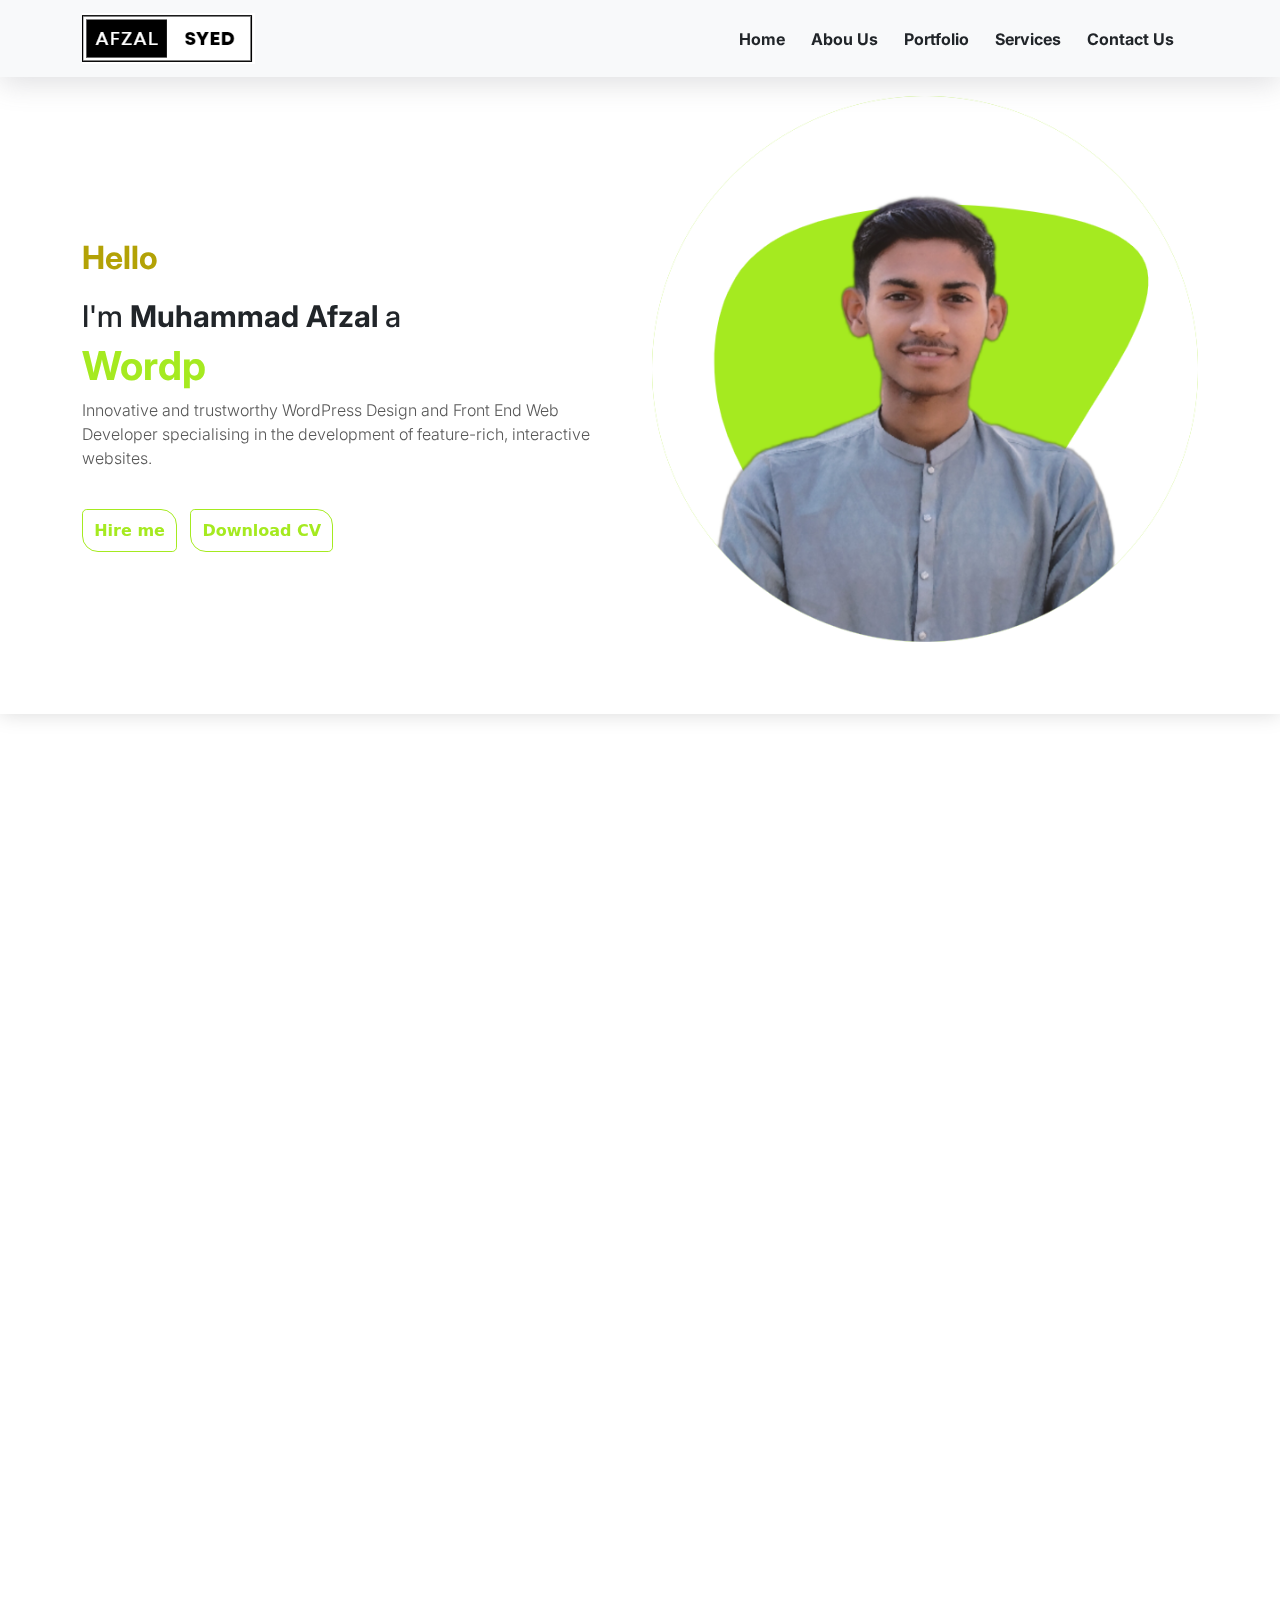
==== index.html @ a49f2d39 "Add files via upload" ====
<!DOCTYPE html>
<html lang="en">

<head>
  <meta charset="UTF-8">
  <meta http-equiv="X-UA-Compatible" content="IE=edge">
  <meta name="viewport" content="width=device-width, initial-scale=1.0">

  <!-- --------------custom css link---------------- -->
  <link rel="stylesheet" href="assets/css/style.css">
  <link rel="stylesheet" href="assets/css/madia.css">

  <!-- --------------bootstrap link---------------- -->
  <link rel="canonical" href="https://getbootstrap.com/docs/5.2/examples/navbars/">
  <link href="assets/css/bootstrap.min.css" rel="stylesheet">

  <!-- --------------animate css---------------- -->
  <link href="https://unpkg.com/aos@2.3.1/dist/aos.css" rel="stylesheet">
  <!-- --------------Google font link---------------- -->
  <link
    href="https://fonts.googleapis.com/css2?family=Inter:wght@400;500;600;700;800;900&family=Poppins:wght@400;500;600;700;800;900&family=Roboto+Slab:wght@500;600;700&family=Roboto:ital,wght@0,500;0,700;0,900;1,900&display=swap"
    rel="stylesheet">
  <!-- --------------font awosome link---------------- -->
  <link rel="stylesheet" href="https://cdnjs.cloudflare.com/ajax/libs/font-awesome/6.4.0/css/all.min.css"
    integrity="sha512-iecdLmaskl7CVkqkXNQ/ZH/XLlvWZOJyj7Yy7tcenmpD1ypASozpmT/E0iPtmFIB46ZmdtAc9eNBvH0H/ZpiBw=="
    crossorigin="anonymous" referrerpolicy="no-referrer" />
  <title>Muhammad Afzal</title>
  <link rel="shortcut icon" href="assets/images/hero img/profile-pic (9).png " type="image/x-icon">
</head>

<body>
  <header>
    <nav class="navbar navbar-expand-lg navbar-dark bg-light fixed-top" aria-label="Offcanvas navbar large">
      <div class="container">
        <a class="navbar-brand" href="index.html"><img class="w-100" src="assets/images/logo.png" alt=""></a>
        <button class="navbar-toggler" type="button" data-bs-toggle="offcanvas" data-bs-target="#offcanvasNavbar2"
          aria-controls="offcanvasNavbar2">
          <span class="fa-solid fa-bars-staggered text-dark "></span>
        </button>
        <div class="offcanvas offcanvas-end text-bg-light" tabindex="-1" id="offcanvasNavbar2"
          aria-labelledby="offcanvasNavbar2Label">
          <div class="offcanvas-header">
            <!-- <h5 class="offcanvas-title" id="offcanvasNavbar2Label">Offcanvas</h5> -->
            <img src="assets/images/Screenshot_2.png" alt="">
            <button type="button" class=" btn-close btn-close-dark" data-bs-dismiss="offcanvas"
              aria-label="Close"></button>
          </div>
          <div class="offcanvas-body">
            <ul class="navbar-nav justify-content-end flex-grow-1 pe-3 font-a">
              <li class="nav-item">
                <a class="nav-link text-dark " aria-current="page" href="index.html">Home</a>
              </li>
              <li class="nav-item">
                <a class="nav-link text-dark " href="#AboutUs">Abou Us</a>
              </li>

              <li class="nav-item">
                <a class="nav-link text-dark " aria-current="page" href="#Portfolio">Portfolio</a>
              </li>
              <li class="nav-item">
                <a class="nav-link text-dark " href="#Services">Services</a>
              </li>

              <li class="nav-item">
                <a class="nav-link text-dark " href="contact.html">Contact Us</a>
              </li>
            </ul>
            <!-- <form class="d-flex mt-3 mt-lg-0" role="search">
              <input class="form-control me-2" type="search" placeholder="Search" aria-label="Search"> 
               <button class="btn btn-outline-success" href="index.html" type="submit">Contect</button>
              
       </form>  -->
          </div>
        </div>
      </div>
    </nav>

  </header>

  <!-- =============hero section================= -->
  <div class="hero pt-5 mt-5">
    <div class="container">
      <div class="row align-items-center">
        <div class="col-lg-6  ">
          <div class="text-style " data-aos="fade-right" data-aos-offset="300" data-aos-easing="ease-in-sine">
            <p class="font-style-hello" data-aos="fade-right" data-aos-offset="300" data-aos-easing="ease-in-sine">Hello
            </p>
            <h1 class="heading font-style" data-aos="fade-right" data-aos-offset="300" data-aos-easing="ease-in-sine">
              I'm<span class="font-style "> Muhammad Afzal  </span>a </h1>
            <h3 class="font-style color-text fs-1">
              <a href="" class="typewrite nav-link  " data-period="2000"
                data-type='[ "Wordpress Developer", "Web Developer"]'>
                <span class="wrap "></span>
              </a>
            </h3>
            <p class="font-style-hero-p" data-aos="fade-right">Innovative and trustworthy WordPress Design and Front End
              Web Developer
              specialising in the development of
              feature-rich, interactive websites.</p>

            <a href="#" class="butoon" data-aos="fade-right">Hire me</a>
            <a href="assets/images/afzal.pdf" class="butoon " data-aos="fade-right" download> Download CV</a>
          </div>
        </div>
        <div class="col-lg-6 img " data-aos="fade-down">
          <img class="img-fluid mb-5 pb-4 " src="assets/images/hero img/profile-pic (8).png" alt="">
        </div>
      </div>
    </div>
  </div>
  <!-- =============About me section================= -->
  <div id="AboutUs">
    <section class="about">
      <div class="container center">
        <div class="row">
          <div class="col-lg-4 " data-aos="fade-right">
            <div class="yearOf">
              <p class="preyear">08</p>
              <p class="yearOfEx ">Years of Experience</p>
              <div class="row">
                <div class="col-12">
                  <div class="client">
                    <span class="fs-1 fw-bold">100%</span>
                    <span class="fs-6 fw-bold">Clients Satisfections</span>
                  </div>
                </div>
              </div>
            </div>
          </div>
          <div class="col-lg-2 "></div>

          <div class="col-lg-6 " data-aos="fade-left">
            <h2 class="my-advantage-font">My Advantage</h2>
            <p class="my-avantage-pre">Must explain to you how all this mistaken idea of denouncing pleasure and
              praising
              pain was born and I will
              give you a complete account the system and expound the actual and praising pain was born
            </p>

            <div class="row" data-aos="fade-left">
              <div class=" col-6 col-lg-4 col-xl-4 col-xxl-4 col-md-4">
                <div class="figma bg-light py-5 text-center rounded-4 my-2">
                  <h3 class="fimga-font">30%</h3>
                  <p>Figma</p>
                </div>
              </div>

              <div class="col-6 col-lg-4 col-xl-4 col-xxl-4 col-md-4" data-aos="fade-left" data-aos-duration="600">
                <div class="WordPress  bg-light py-5 text-center rounded-4 my-2">
                  <h3 class="fimga-font">50%</h3>
                  <p>WordPress</p>
                </div>
              </div>

              <div class="col-6 col-lg-4 col-xl-4 col-xxl-4 col-md-4" data-aos="fade-left">
                <div class="web-dev bg-light py-5 text-center rounded-4 my-2">
                  <h3 class="fimga-font">60%</h3>
                  <p>Web Developer</p>
                </div>
              </div>


              <!-- <div class="row"> -->
              <div class="col-6 col-lg-4 col-xl-4 col-xxl-4 col-md-4" data-aos="fade-left">
                <div class="ms-office bg-light py-5 text-center rounded-4 my-2">
                  <h3 class="fimga-font">80%</h3>
                  <p>Ms Office</p>
                </div>
              </div>

              <div class="col-6 col-lg-4 col-xl-4 col-xxl-4 col-md-4" data-aos="fade-left">
                <div class="canva bg-light py-5 text-center rounded-4 my-2">
                  <h3 class="fimga-font"> 90%</h3>
                  <p>Canva</p>
                </div>
              </div>

              <div class="col-6 col-lg-4 col-xl-4 col-xxl-4 col-md-4" data-aos="fade-left">
                <div class="blog bg-light py-5 text-center rounded-4 my-2">
                  <h3 class="fimga-font">65%</h3>
                  <p>Blog</p>
                </div>
              </div>
              <!-- </div> -->
            </div>

          </div>
        </div>

      </div>
  </div>
  </div>
  </section>




  <!-- =============popler services================= -->

  <section class="PopularServices" id="Services">
    <div class="row text-center">
      <div class="col-lg-12">
        <h2 class="Popular" data-aos="fade-right" data-aos-offset="300" data-aos-easing="ease-in-sine">Popular Services
        </h2>
        <p class="Popularp" data-aos="fade-right" data-aos-offset="300" data-aos-easing="ease-in-sine">Must explain to
          you
          how all this mistaken idea of denouncing pleasure born and give you a
          complete account the
          system</p>
        <button class="button" id="btn" data-aos="fade-up">Development</button>
        <button class="button" data-aos="fade-up">WordPress</button>
        <button class="button my-2" data-aos="fade-up">Poster</button>

      </div>
    </div>

    <div class="container">
      <div class="row">
        <div class="col-lg-4  col-xl-4 col-md-12 col-sm-12 col-xxl-4">
          <div class="box" data-aos="zoom-in-down">
            <div class="ico">
              <i class="fa-solid fa-pen-nib"></i>
            </div>
            <h3 class="boxtile">WordPress</h3>
            <p class="boxpre">Explain to you how all this mistaken idea of denouncing pleasure born and give you
              complete
              account the
              system.</p>
            <a href="Learn More" class="lernmore">Learn More</a>
          </div>
        </div>

        <div class="col-lg-4  col-xl-4 col-md-12 col-sm-12 col-xxl-4">
          <div class="box" data-aos="zoom-in-down">
            <div class="ico">
              <i class="fa-solid fa-pen-nib"></i>
            </div>
            <h3 class="boxtile">Web Developer</h3>
            <p class="boxpre">Explain to you how all this mistaken idea of denouncing pleasure born and give you
              complete
              account the
              system.</p>
            <a href="Learn More" class="lernmore">Learn More</a>
          </div>
        </div>

        <div class="col-lg-4 col-xl-4 col-md-12 col-sm-12 col-xxl-4">
          <div class="box" data-aos="zoom-in-down">
            <div class="ico">
              <i class="fa-solid fa-pen-nib"></i>
            </div>
            <h3 class="boxtile">Digital Markiting</h3>
            <p class="boxpre">Explain to you how all this mistaken idea of denouncing pleasure born and give you
              complete
              account the
              system.</p>
            <a href="Learn More" class="lernmore">Learn More</a>
          </div>
        </div>
      </div>
    </div>
    </div>
  </section>
  <!-- =============portfolio section================= -->

  <section id="Portfolio" data-aos="fade-right">


    <div class="container">
      <div class="row text-center">
        <div class="col-12">
          <p class="portf" data-aos="fade-right">Portfolio</p>
          <h2 class="my-work" data-aos="fade-right">MY WORK</h2>
        </div>
      </div>

      <div class="row my-5">
        <div class="col-lg-2">
          <button class="work-btn " data-aos="fade-right">Front End</button>
        </div>

        <div class="col-lg-2">
          <button class="work-btn word-word" data-aos="fade-right">WordPress</button>
        </div>

        <div class="col-lg-2">
          <button class="work-btn work-post-btn" data-aos="fade-right">Post</button>
        </div>


      </div>
      <div class="row my-4">
        <div class="col-lg-4 mt-4"  data-aos="fade-right">
          <div class="card">
            <div class="card-header text-center">
              <a href="https://afzalrehman.github.io/login-form/" target="_blank"><img src="assets/images/login.jpg" class="img-fluid " alt=""></a>
              <h2 class="huner">Login & Sign Up Form</h2>
              <a href="https://afzalrehman.github.io/login-form/" target="_blank" class="click my-5">Click ME</a>
            </div>
          </div>
        </div>
        
        <div class="col-lg-4 mt-4"  data-aos="fade-right">
          <div class="card">
            <div class="card-header text-center">
              <a href="https://afzalrehman.github.io/huner-website/" target="_blank"><img src="assets/images/Fasti1.jpg" class="img-fluid" alt=""></a>
              <h2 class="huner ">Huner Website</h2>
              <a href=" https://afzalrehman.github.io/huner-website/" target="_blank" class="click my-5">Click ME</a>
            </div>
          </div>
        </div>


        <div class="col-lg-4 mt-4"  data-aos="fade-right">
          <div class="card">
            <div class="card-header text-center">
              <a href="index.html" target="_blank"><img src="assets/images/Portfolio.jpg" class="img-fluid" alt=""></a>
              <h2 class="huner">Portfolio Website</h2>
              <a href="index.html" target="_blank" class="click my-5">Click ME</a>
            </div>
          </div>
        </div>
      </div>
    </div>
    <!-- =============here me section================= -->

    <section class="hereme "  data-aos="fade-right">
      <div class="row my-5 pt-5 ">
        <div class="col-10 here">
          <div class="row ">
            <div class="col-lg-6 ">
              <h2 class="here-font">Send me a message and make something together.</h2>
            </div>
            <div class="col-lg-6">
              <a href="contact.html" class="contact">Contact Us</a>
            </div>
          </div>
        </div>
      </div>
    </section>
    <!-- =============footer section================= -->
    <footer class="footer bg-dark ">
      <div class="container ">
        <div class="row pt-5 py-5 mt-5 ">
          <div class="col-lg-3 pt-5">
            <img src="assets/images/logo.png" class="pb-4" alt="">
            <p>Welcome and open yourself to your truest love this year with us! With the Release Process</p>
            <a href="#"><i class="fa-brands fa-facebook fs-3 px-2 footerN"></i></a>
            <a href="#"><i class="fa-brands fa-instagram fs-3 px-2 footerN"></i></a>
            <a href="#"> <i class="fa-brands fa-linkedin fs-3 px-2 footerN"></i></a>
          </div>

          <div class="col-lg-3  pt-5">
            <h3 class="pb-4">Navigation</h3>
            <a href="#AboutUs" class="footerN">
              <p>- About Us</p>
            </a>
            <a href="#Portfolio" class="footerN">
              <p>- Portfolio</p>
            </a>
            <a href="#Service" class="footerN">
              <p>- Services</p>
            </a>
            <a href="contact.html" class="footerN">
              <p>- Contact Us</p>
            </a>

          </div>

          <div class="col-lg-3 pt-5 ">
            <h3 class="pb-4">All Services</h3>
            <p>- Web Design</p>
            <p>- Web Development</p>
            <p>- Digital Marketing</p>
            <p>- WordPress</p>

          </div>

          <div class="col-lg-3 pt-5">
            <h3 class="pb-4">Newsletter</h3>
            <p>Must explain to you how all this mistaken idea pleasure born and give you a complete account.</p>
            <input type="search" class="form-control border-0 " placeholder="Email*">

          </div>
        </div>
      </div>

      <div class="row text-center bg-black py-2 pt-3 ">
        <p>Copyright © 2023 Muhammad Afzal. All rights reserved.</p>
      </div>
    </footer>

    <!-- =============hero section================= -->
    <!-- =============hero section================= -->
    <!-- =============hero section================= -->



    <script src="https://unpkg.com/aos@2.3.1/dist/aos.js"></script>
    <script src="assets/js/main.js"></script>
    <script src="assets/js/bootstrap.bundle.min.js"></script>
</body>

</html>
---- assets/css/style.css ----
body {
  /* padding-bottom: 20px; */
  overflow: hidden;
}

html {
  overflow: auto;
}

.navbar {
  margin-bottom: 20px;
}

.bd-placeholder-img {
  font-size: 1.125rem;
  text-anchor: middle;
  -webkit-user-select: none;
  -moz-user-select: none;
  user-select: none;
}

@media (min-width: 768px) {
  .bd-placeholder-img-lg {
    font-size: 3.5rem;
  }
}

.b-example-divider {
  height: 3rem;
  /* background-color: rgba(0, 0, 0, .1); */
  background-color: white;
  border: solid rgba(0, 0, 0, .15);
  border-width: 1px 0;
  box-shadow: inset 0 .5em 1.5em rgba(0, 0, 0, .1), inset 0 .125em .5em rgba(0, 0, 0, .15);
}



.b-example-vr {
  flex-shrink: 0;
  width: 1.5rem;
  height: 100vh;
}

.bi {
  vertical-align: -.125em;
  fill: currentColor;
}

.nav-scroller {
  position: relative;
  z-index: 2;
  height: 2.75rem;
  overflow-y: hidden;
}

.nav-scroller .nav {
  display: flex;
  flex-wrap: nowrap;
  padding-bottom: 1rem;
  margin-top: -1px;
  overflow-x: auto;
  text-align: center;
  white-space: nowrap;
  -webkit-overflow-scrolling: touch;
}

.fa-solid {

  font-size: 2rem;
}

.font-a li a {
  font-family: 'Inter', sans-serif;
  font-weight: bold;
  margin-left: 10px;
}

.font-a li a:hover {
  color: white !important;
  background-color: #59C378;
  border-radius: 10px;
}

nav {
  box-shadow: rgba(100, 100, 111, 0.2) 0px 7px 29px 0px;
}

/* ------------hero-------- */
.font-style {
  font-family: 'Inter', sans-serif;
  font-size: 3.2rem;
  font-weight: 700;
  /* line-height: 90px; */
}

.heading {
  font-size: 50px;
  font-weight: 500;
  font-family: 'Inter', sans-serif;
}

.font-style-hello {
  font-family: 'Inter', sans-serif;
  font-size: 2rem;
  font-weight: 700;
  color: #b3a206;

}

.font-style-hero-p {
  color: #585858;
  font-weight: 300;
  font-size: 1rem;
  font-family: 'Inter', sans-serif;
  /* line-height: 33px; */

}

.color-text {
  color: #A5EA20;

}

.butoon {
  /* color: #A5EA20; */
  border: 1px solid #A5EA20;
  /* background-color: #A5EA20; */
  /* outline: #A5EA20; */
  padding: 0.7rem;
  text-decoration: none;
  color: #A5EA20;
  border-radius: 0.3rem 1rem;
  margin-right: 0.5rem;
  line-height: 90px;
  font-weight: bold;
}

.butoon:hover {
  border: 1px solid white;
  padding: 0.7rem;
  background-color: #A5EA20;
  color: white;

}

.hero {
  /* background-color: #f5f5f5; */
  margin: 0;
  padding: 0;
  /* background: linear-gradient(0.25turn, #ffe9e9, #f0f0f0); */
  box-shadow: rgba(0, 0, 0, 0.15) 0px 0px 20px 0px;
}

/* --------------yearOf------------- */
.yearOf {
  background-color: #FFFFFF;
  box-shadow: rgba(149, 157, 165, 0.2) 0px 8px 24px;
  /* margin-top: 6rem; */
  height: 27rem;
  border-radius: 0.4rem;
  text-align: center;
  /* transform: translateY(50%); */
  /* width: 20rem; */
}

/* .about {
  height: 55rem;
  background: linear-gradient(0.25turn, #eeeeee, #fad7d7);

} */

.preyear {
  font-size: 140px;
  font-family: 'Inter', sans-serif;
  font-weight: 700;
  line-height: 135px;
  padding-top: 5rem;
  color: #dfca08;
  margin-top: 13vh;

}

.yearOfEx {
  font-size: 18px;
  font-weight: 400;
  color: #585858;

}

.client {
  margin-left: 11rem;
  width: 90%;
  background-color: #FAFAFA;
  border-radius: 10px;
  color: white;
  padding: 20px 0px;
  color: #59c378;
  font-size: 45px;
  border-width: 4px;
  border-style: solid;
  border-image:
    linear-gradient(to bottom,
      rgb(0, 255, 85),
      rgba(0, 0, 0, 0)) 0 100%;

  line-height: 50px;
  font-family: 'Inter', sans-serif;
}

.my-advantage-font {
  font-family: 'Inter', sans-serif;
  font-size: 48px;
  line-height: 58px;
  font-weight: 600;
  color: #202020;
  padding-bottom: 50px;

}


.my-advantage-font::after {
  content: "";
  background: #87faaa;
  display: block;
  width: 346px;
  height: 10px;
  margin: -20px 0px;
}

.my-avantage-pre {
  font-weight: 400;
  font-size: 16px;
  line-height: 29px;
  color: #888888;
  font-family: 'Inter', sans-serif;
  padding-bottom: 20px;
}

.figma {

  border-left: 1px solid rgba(255, 226, 62, 0.534);
  border-top: 1px solid rgb(255, 246, 122);
  border-width: 3px;
  font-family: 'Inter', sans-serif;
  font-weight: 400;
  font-size: 14px;

}

.figma p {
  color: rgb(211, 197, 3);
  font-weight: bold;
}

.fimga-font {
  font-family: Helvetica Neue, Arial, sans-serif;
  font-size: 35px;
  font-weight: 700;

}

.center {
  padding-top: 8rem;
  padding-bottom: auto;
  height: 55rem;
}

.WordPress {
  border-left: 1px solid #62cafd;
  border-top: 1px solid #00A9FF;
  border-width: 3px;
  font-family: 'Inter', sans-serif;
  font-weight: 400;
  font-size: 14px;
}

.WordPress p {
  color: #00A9FF;
  font-weight: bold;
}

.web-dev {
  border-left: 1px solid rgba(255, 68, 62, 0.534);
  border-top: 1px solid rgb(255, 122, 122);
  border-width: 3px;
  font-family: 'Inter', sans-serif;
  font-weight: 400;
  font-size: 14px;
}

.web-dev p {
  color: rgb(255, 122, 122);
  font-weight: bold;
}

.ms-office {
  border-left: 1px solid #59C378;
  border-top: 1px solid #59C378;
  border-width: 3px;
  font-family: 'Inter', sans-serif;
  font-weight: 400;
  font-size: 14px;
}

.ms-office p {
  color: #59C378;
  font-weight: bold;
}

.canva {
  border-left: 1px solid #BF5AFC;
  border-top: 1px solid #BF5AFC;
  border-width: 3px;
  font-family: 'Inter', sans-serif;
  font-weight: 400;
  font-size: 14px;
}

.canva p {
  color: #BF5AFC;
  font-weight: bold;
}

.blog {
  border-left: 1px solid #73ff8a;
  border-top: 1px solid #73ff7a;
  border-width: 3px;
  font-family: 'Inter', sans-serif;
  font-weight: 400;
  font-size: 14px;

}

.blog p {
  color: #73ff7a;
  font-weight: bold;
}

/* -----------------popoler serveces--------------------- */
/* .PopularServices {
  background: #FFF9E4;
  height: 54rem;
} */

.Popular {
  font-size: 48px;
  font-family: 'Inter', sans-serif;
  font-weight: 700;
  /* margin-top: 90px; */
  margin-bottom: 30px;

}

.Popular::after {
  content: "";
  background: #87faaa;
  display: block;
  width: 400px;
  height: 15px;
  margin: -20px auto;
}


.button {
  width: 50px;
  outline: none;
  border: 2px solid #8f8f8f;
  height: 50px;
  border-radius: 40px;
  font-size: 22px;
  font-family: 'Inter', sans-serif;
  font-weight: 700;
  background: none;
  margin-left: 20px;
  transition: 1s;

}

.button:hover {
  background-color: #59C378;
  color: white;
}

.Popularp {
  font-weight: 400;
  font-size: 16px;
  line-height: 29px;
  color: #888888;
  font-family: 'Inter', sans-serif;
  padding-bottom: 20px;
  width: 100%;
  padding: 20px 30%;
  text-align: center;

}

.ico {
  width: 30%;
  height: 100px;
  box-shadow: rgba(0, 0, 0, 0.35) 0px 5px 15px;
  border-radius: 100%;
  text-align: center;
  line-height: 100px;
  margin-left: 36%;
  margin: 40px 36% 30px;
  transition: 0.5s;

}

.ico:hover {
  background-color: #59C378;
  color: white;
}

.box {
  width: 100%;
  padding: 0 0 3rem 0;
  text-align: center;
  border-radius: 10px;
  border: 2px solid #E7E2E2;
  margin-top: 60px;
}

.boxtile {
  font-size: 20px;
  line-height: 20px;
  font-weight: 700;
  font-family: 'Inter', sans-serif;
}

.boxpre {
  font-size: 14px;
  line-height: 25px;
  color: #888888;
  font-weight: 400;
  padding-top: 10px;
  margin: 0px 35px;
}

.box a {
  font-family: 'Inter', sans-serif;
  font-size: 15px;
  line-height: 50px;
  font-weight: 700;
  text-decoration: none;
  color: black;

}

/* ===== Porfolio ====== */
.work-btn {
  width: 11.2rem;
  height: 3rem;
  /* background-color: #59C378; */
  color: black;
  border-radius: 30px;
  font-size: 18px;
  outline: #59C378;
  border: 2px solid #59C378;
  font-weight: 700;
  /* margin-left: 0px; */
}

.work-btn:hover {
  background-color: #59C378;
  color: white;
}

.click {
  background-color: #59C378;
  padding: 10px 40px;
  border: none;
  border-radius: 20px;
  color: white;
  font-family: 'Inter', sans-serif;
  text-decoration: none;
  position: relative;
  top: 20px;
  transition: 0.3s;
}

.click:hover{
    transform: scale(0.1);
    background-color: #04aa36;
    font-weight: bold;
}
.huner {
  font-family: 'Inter', sans-serif;
  font-size: 16px;
  padding-top: 20px;
}

.portf {
  color: #59C378;
  font-size: 16px;
  font-weight: 500;
  margin-top: 100px;
}

.my-work {
  font-size: 40px;
  font-weight: 700;
  margin-bottom: 100px;
}

.my-work::after {
  content: "";
  background-color: #59C378;
  width: 200px;
  height: 15px;
  display: block;
  margin: -20px auto;
}

/* ------------here me section----------- */
.contact {
  text-decoration: none;
  padding: 17px 45px;
  background: #ffffff;
  color: black;
  font-weight: bold;
  position: relative;
  border-radius: 10px;
  top: 140px;
  left: 230px;
}

.here-font {
  font-size: 45px;
  line-height: 60px;
  font-weight: 700;
  color: white;
  margin: 80px 30px 0;
  font-family: 'Inter', sans-serif;

}

.here {
  background-color: #59C378;
  height: 350px;
  border-radius: 10px;
  /* margin-top: 20px; */
  position: relative;
  top: 100px;
}

/* ------------------footer------------ */
.footer {
  color: white;
}

.footerN {
  text-decoration: none;
  color: white;
}

.footerN:hover {
  color: #59C378;
}


/* ----------------------------contact us--------------------- */
#contact {
  background-image: url(../images/Contact\ us.jpg);
  width: 100%;
  height: 60vh;
  background-position: center;
  background-size: cover;
  background-repeat: no-repeat;
  position: relative;
}

#contact::after {
  position: absolute;
  content: "";
  background-color: rgba(0, 0, 0, 0.65);
  width: 100%;
  height: 60vh;

}

.heading1 {
  position: absolute;
  top: 49%;
  z-index: 1;
  color: #ffffff;
  font-family: 'Roboto Slab', serif;
  font-weight: 32px;
  word-spacing: 3px;
  letter-spacing: 2px;
}

.Home-contact {
  position: absolute;
  top: 65%;
  z-index: 1;
  color: #ffffff;
  font-family: 'Roboto Slab', serif;
  font-weight: 32px;
  word-spacing: 3px;
  letter-spacing: 2px;
  text-decoration: none;
  font-size: 16px;

}

/* --------------Contact box------------------- */
.contact-title {
  font-size: 30px;
  font-family: 'Roboto Slab', serif;
  line-height: 36px;
  font-weight: 500;
}

.contact-pre {
  font-family: 'Roboto Slab', serif;
  color: #888888;
  font-size: 16px;
  font-weight: 400;
  line-height: 29px;
}

.contact-icon {
  background-color: rgb(54, 54, 54);
  color: #59C378;
  width: 90px;
  height: 90px;
  border-radius: 100%;
  margin-top: 30px;
  padding-top: 30px;

}


.qution-title {
  font-size: 35px;
  font-family: 'Inter', sans-serif;
  font-weight: 700;
  margin-top: 100px;

}

.qution-text {
  font-family: 'Inter', sans-serif;
  font-size: 16px;
  font-weight: 400;
  color: #888888;
  margin-bottom: 100px;
}

.input-btn {
  outline: #59C378;
  border: 1px solid #59C378;
  height: 40px;
  border-radius: 6px;

}

.input-btn:hover {
  outline: 1px solid #59C378;
}

.input-text {
  outline: #59C378;
  border: 1px solid #59C378;
  height: 140px;
  border-radius: 6px;
  width: 100%;
}

/* .messge-btn {
  width: 200px;
  height: 50px;
  margin: 10px 45%;
} */
---- assets/css/madia.css ----
@media only screen and (min-width:0px) and (max-width:320px) {
    .font-style {
        font-size: 30px;

    }

    .Popular::after {
        content: "";
        background: #87faaa;
        display: block;
        width: 73%;
        height: 10px;
        margin: -20px auto;
    }

    .my-advantage-font::after {
        content: "";
        background: #87faaa;
        display: block;
        width: 83%;
        height: 10px;
        margin: -20px 0px;
    }

    .about {
        height: 110rem;
        background: linear-gradient(0.25turn, #eeeeee, #fad7d7);

    }

    .work-btn {
        width: 7.2rem;
        height: 3rem;
        color: black;
        border-radius: 30px;
        font-size: 18px;
        outline: #59C378;
        border: 2px solid #59C378;
        font-weight: 700;
        margin-left: 20px;
    }

    .word-word {
        width: 7.2rem;
        height: 3rem;
        color: black;
        border-radius: 30px;
        font-size: 18px;
        outline: #59C378;
        border: 2px solid #59C378;
        font-weight: 700;
        margin-left: 150px;
        /* margin-bottom: -0px; */
        position: relative;
        top: -47px;
    }

    .work-post-btn {
        margin-left: 86px;
        position: relative;
        top: -36px;
    }
       .hereme {
      display: none;
      }


}

@media only screen and (min-width:321px) and (max-width:375px) {
    .font-style {
        font-size: 30px;

    }

    .Popular::after {
        content: "";
        background: #87faaa;
        display: block;
        width: 63%;
        height: 10px;
        margin: -20px auto;
    }

    .my-advantage-font::after {
        content: "";
        background: #87faaa;
        display: block;
        width: 93%;
        height: 10px;
        margin: -20px 0px;
    }

    .work-btn {
        width: 7.2rem;
        height: 3rem;
        color: black;
        border-radius: 30px;
        font-size: 18px;
        outline: #59C378;
        border: 2px solid #59C378;
        font-weight: 700;
        margin-left: 60px;
    }

    .word-word {
        width: 7.2rem;
        height: 3rem;
        color: black;
        border-radius: 30px;
        font-size: 18px;
        outline: #59C378;
        border: 2px solid #59C378;
        font-weight: 700;
        margin-left: 180px;
        /* margin-bottom: -0px; */
        position: relative;
        top: -47px;
    }

    .work-post-btn {
        margin-left: 110px;
        position: relative;
        top: -36px;
    }

    .about{
       height: 100rem;
    }

    .hereme {
        display: none;
        }
}

@media only screen and (min-width:376px) and (max-width:425px) {
    .font-style {
        font-size: 30px;

    }

    .Popular::after {
        content: "";
        background: #87faaa;
        display: block;
        width: 55%;
        height: 10px;
        margin: -20px auto;
    }

    .my-advantage-font::after {
        content: "";
        background: #87faaa;
        display: block;
        width: 83%;
        height: 10px;
        margin: -20px 0px;
    }

    .work-btn {
        width: 7.2rem;
        height: 3rem;
        color: black;
        border-radius: 30px;
        font-size: 18px;
        outline: #59C378;
        border: 2px solid #59C378;
        font-weight: 700;
        margin-left: 80px;
    }

    .word-word {
        width: 7.2rem;
        height: 3rem;
        color: black;
        border-radius: 30px;
        font-size: 18px;
        outline: #59C378;
        border: 2px solid #59C378;
        font-weight: 700;
        margin-left: 200px;
        /* margin-bottom: -0px; */
        position: relative;
        top: -47px;
    }

    .work-post-btn {
        margin-left: 140px;
        position: relative;
        top: -36px;
    }

    .about{
        height: 100rem;
     }

     .hereme {
        display: none;
        }


}

@media only screen and (min-width:426px) and (max-width:768px) {
    .font-style {
        font-size: 30px;

    }

    .Popular::after {
        content: "";
        background: #87faaa;
        display: block;
        width: 33%;
        height: 10px;
        margin: -20px auto;
    }

    .my-advantage-font::after {
        content: "";
        background: #87faaa;
        display: block;
        width: 45%;
        height: 10px;
        margin: -20px 0px;
    }

    .work-btn {
        width: 14.2rem;
        height: 3rem;
        color: black;
        border-radius: 30px;
        font-size: 18px;
        outline: #59C378;
        border: 2px solid #59C378;
        font-weight: 700;
        margin-left: 120px;
    }

    .word-word {
        width: 14.2rem;
        height: 3rem;
        color: black;
        border-radius: 30px;
        font-size: 18px;
        outline: #59C378;
        border: 2px solid #59C378;
        font-weight: 700;
        margin-left: 350px;
        /* margin-bottom: -0px; */
        position: relative;
        top: -47px;
    }

    .work-post-btn {
        margin-left: 234px;
        position: relative;
        top: -36px;
    }
    .about{
        height: 100rem;
     }

     .hereme {
        display: none;
        }

}

@media only screen and (min-width: 769px) and (max-width: 992px) {
    .font-style {
        font-size: 30px;

    }

    /* .Popular::after {
        content: "";
        background: #87faaa;
        display: block;
        width: 40%;
        height: 10px;
        margin: -20px auto;
    } */

    .my-advantage-font::after {
        content: "";
        background: #87faaa;
        display: block;
        width: 50%;
        height: 10px;
        margin: -20px 0px;
    }
    .about{
        height: 100rem;
     }
     .hereme {
        display: none;
        }
}

@media only screen and (min-width: 993px) and (max-width: 1024px) {
    .font-style {
        font-size: 30px;

    }

    .hereme{
        display: none;
    }

    /* .Popular::after {
        content: "";
        background: #87faaa;
        display: block;
        width: 40%;
        height: 10px;
        margin: -20px auto;
    } */

    .my-advantage-font::after {
        content: "";
        background: #87faaa;
        display: block;
        width: 50%;
        height: 10px;
        margin: -20px 0px;
    }
    /* .about{
        height: 100rem;
     } */

}

@media only screen and (min-width: 1025px) and (max-width: 1440px) {
    .font-style {
        font-size: 30px;

    }

    .contact {
        text-decoration: none;
        padding: 17px 45px;
        background: #ffffff;
        color: black;
        font-weight: bold;
        position: relative;
        border-radius: 10px;
        top: 140px;
        left: 230px;
      }
      
      .here-font {
        font-size: 45px;
        line-height: 60px;
        font-weight: 700;
        color: white;
        margin: 80px 30px 0;
        font-family: 'Inter', sans-serif;
      
      }

    /* .Popular::after {
        content: "";
        background: #87faaa;
        display: block;
        width: 32%;
        height: 10px;
        margin: -20px auto;
    } */

    /* .my-advantage-font::after{
        content: "";
        background: #87faaa;
        display: block;
        width: 10%;
        height: 10px;
        margin: -20px 0px;
      } */

}


/* Extra small devices (phones, 600px and down) */
@media only screen and (max-width: 600px) {
    .text-style {
        text-align: center;
        /* align-items: center; */
    }
}

/* Small devices (portrait tablets and large phones, 600px and up) */
@media only screen and (min-width: 768px) and (max-width: 991px) {
    .text-style {
        text-align: center;
    }

    .client {
        margin-left: 0px;
        padding: 10px 0px;
        width: 90%;
        margin: 0 auto;
        align-items: center;
    }

    .about {
        height: 90rem;
        background: linear-gradient(0.25turn, #eeeeee, #fad7d7);

    }

    .my-advantage-font {
        padding-top: 70px;
    }

    .button {
        width: 40%;
        outline: none;
        border: 2px solid #E7E2E2;
        height: 50px;
        border-radius: 40px;
        font-size: 14px;
        font-family: 'Inter', sans-serif;
        font-weight: 700;
        background: none;
        margin-left: 25px;
    }


    .PopularServices {
        /* background-color: #f7dddc00; */
        background: #FFF9E4;
        height: 115rem;
    }


}

/* Large devices (laptops/desktops, 992px and up) */
@media only screen and (min-width: 0px) and (max-width: 768px) {
    .text-style {
        text-align: center;
    }

    .client {
        margin-left: 0px;
        padding: 10px 0px;
        width: 90%;
        margin: 0 auto;
        align-items: center;
    }

    /* 
    .about {
        height: 100rem;
        background: linear-gradient(0.25turn, #eeeeee, #fad7d7);

    } */

    .my-advantage-font {
        padding-top: 70px;
    }

    .Popular {
        font-size: 28px;
        font-family: 'Inter', sans-serif;
        font-weight: 700;
        margin-top: 90px;

    }

    .Popularp {
        font-weight: 400;
        font-size: 16px;
        line-height: 29px;
        color: #888888;
        font-family: 'Inter', sans-serif;
        padding-bottom: 20px;
        width: 100%;
        padding: 20px 10%;
        text-align: center;

    }

    .button {
        width: 34%;
        outline: none;
        border: 2px solid #E7E2E2;
        height: 50px;
        border-radius: 40px;
        font-size: 14px;
        font-family: 'Inter', sans-serif;
        font-weight: 700;
        background: none;
        margin-left: 25px;
    }

    .PopularServices {
        /* background-color: #f7dddc00; */
        background: #FFF9E4;
        height: 115rem;
    }
}

/* Extra large devices (large laptops and desktops, 1200px and up) */
@media only screen and (min-width: 992px) {
    .button {
        width: 25%;
        outline: none;
        border: 2px solid #E7E2E2;
        height: 50px;
        border-radius: 40px;
        font-size: 22px;
        font-family: 'Inter', sans-serif;
        font-weight: 700;
        background: none;
        margin-left: 25px;
    }
}
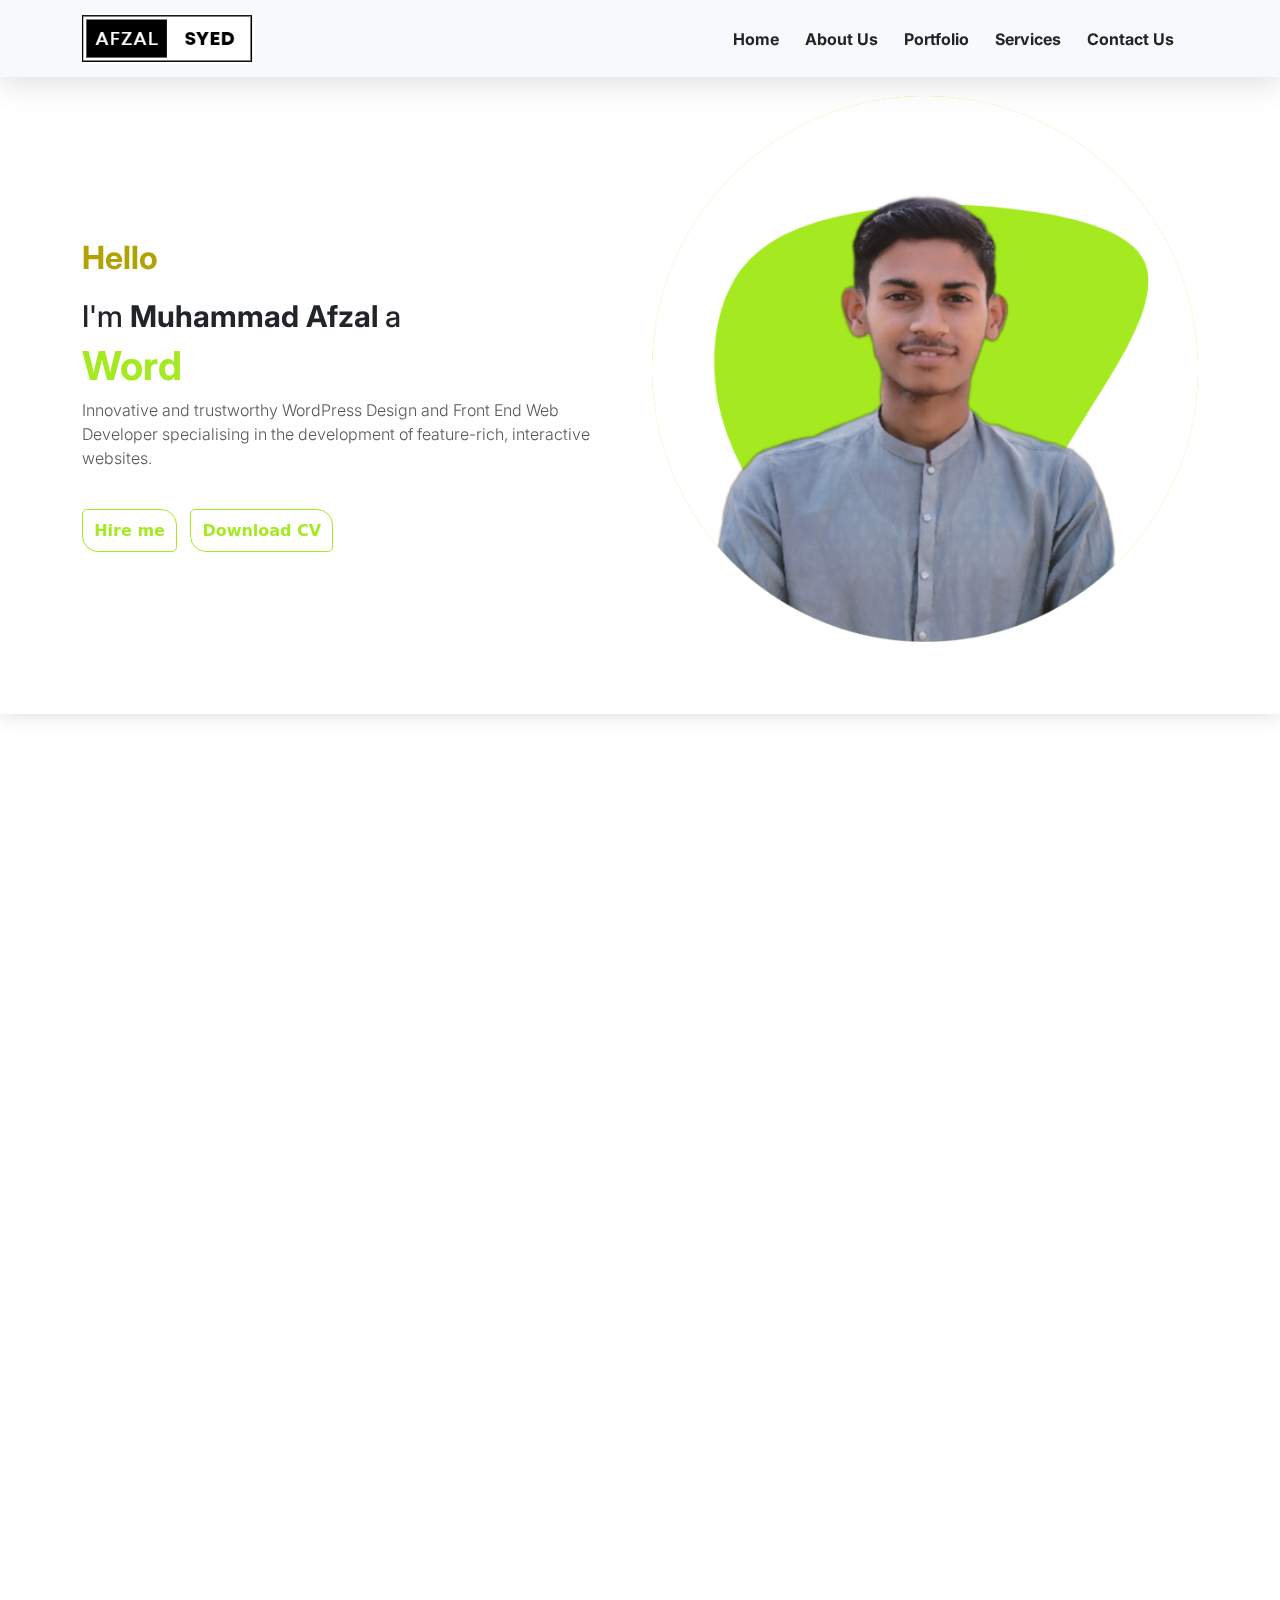
==== commit 90aa3ca4: "Update index.html" ====
--- a/index.html
+++ b/index.html
@@ -51,7 +51,7 @@
                 <a class="nav-link text-dark " aria-current="page" href="index.html">Home</a>
               </li>
               <li class="nav-item">
-                <a class="nav-link text-dark " href="#AboutUs">Abou Us</a>
+                <a class="nav-link text-dark " href="#AboutUs">About Us</a>
               </li>
 
               <li class="nav-item">
@@ -98,7 +98,7 @@
               specialising in the development of
               feature-rich, interactive websites.</p>
 
-            <a href="#" class="butoon" data-aos="fade-right">Hire me</a>
+            <a href="contact.html" class="butoon" data-aos="fade-right">Hire me</a>
             <a href="assets/images/afzal.pdf" class="butoon " data-aos="fade-right" download> Download CV</a>
           </div>
         </div>
@@ -233,7 +233,7 @@
         <div class="col-lg-4  col-xl-4 col-md-12 col-sm-12 col-xxl-4">
           <div class="box" data-aos="zoom-in-down">
             <div class="ico">
-              <i class="fa-solid fa-pen-nib"></i>
+              <i class="fa-solid	fa fa-address-book"></i>
             </div>
             <h3 class="boxtile">Web Developer</h3>
             <p class="boxpre">Explain to you how all this mistaken idea of denouncing pleasure born and give you
@@ -247,7 +247,7 @@
         <div class="col-lg-4 col-xl-4 col-md-12 col-sm-12 col-xxl-4">
           <div class="box" data-aos="zoom-in-down">
             <div class="ico">
-              <i class="fa-solid fa-pen-nib"></i>
+              <i class="fa-solid	fas fa-poll"></i>
             </div>
             <h3 class="boxtile">Digital Markiting</h3>
             <p class="boxpre">Explain to you how all this mistaken idea of denouncing pleasure born and give you
@@ -347,7 +347,7 @@
             <p>Welcome and open yourself to your truest love this year with us! With the Release Process</p>
             <a href="#"><i class="fa-brands fa-facebook fs-3 px-2 footerN"></i></a>
             <a href="#"><i class="fa-brands fa-instagram fs-3 px-2 footerN"></i></a>
-            <a href="#"> <i class="fa-brands fa-linkedin fs-3 px-2 footerN"></i></a>
+            <a href="www.linkedin.com/in/muhammad-afzal-s"> <i class="fa-brands fa-linkedin fs-3 px-2 footerN"></i></a>
           </div>
 
           <div class="col-lg-3  pt-5">
@@ -358,7 +358,7 @@
             <a href="#Portfolio" class="footerN">
               <p>- Portfolio</p>
             </a>
-            <a href="#Service" class="footerN">
+            <a href="#Services" class="footerN">
               <p>- Services</p>
             </a>
             <a href="contact.html" class="footerN">
@@ -401,4 +401,4 @@
     <script src="assets/js/bootstrap.bundle.min.js"></script>
 </body>
 
-</html>+</html>
--- a/assets/css/madia.css
+++ b/assets/css/madia.css
@@ -404,7 +404,7 @@
 
     .about {
         height: 90rem;
-        background: linear-gradient(0.25turn, #eeeeee, #fad7d7);
+        /* background: linear-gradient(0.25turn, #eeeeee, #fad7d7); */
 
     }
 
@@ -428,7 +428,7 @@
 
     .PopularServices {
         /* background-color: #f7dddc00; */
-        background: #FFF9E4;
+        /* background: #FFF9E4; */
         height: 115rem;
     }
 
@@ -496,7 +496,7 @@
 
     .PopularServices {
         /* background-color: #f7dddc00; */
-        background: #FFF9E4;
+        /* background: #FFF9E4; */
         height: 115rem;
     }
 }
@@ -515,4 +515,4 @@
         background: none;
         margin-left: 25px;
     }
-}+}
